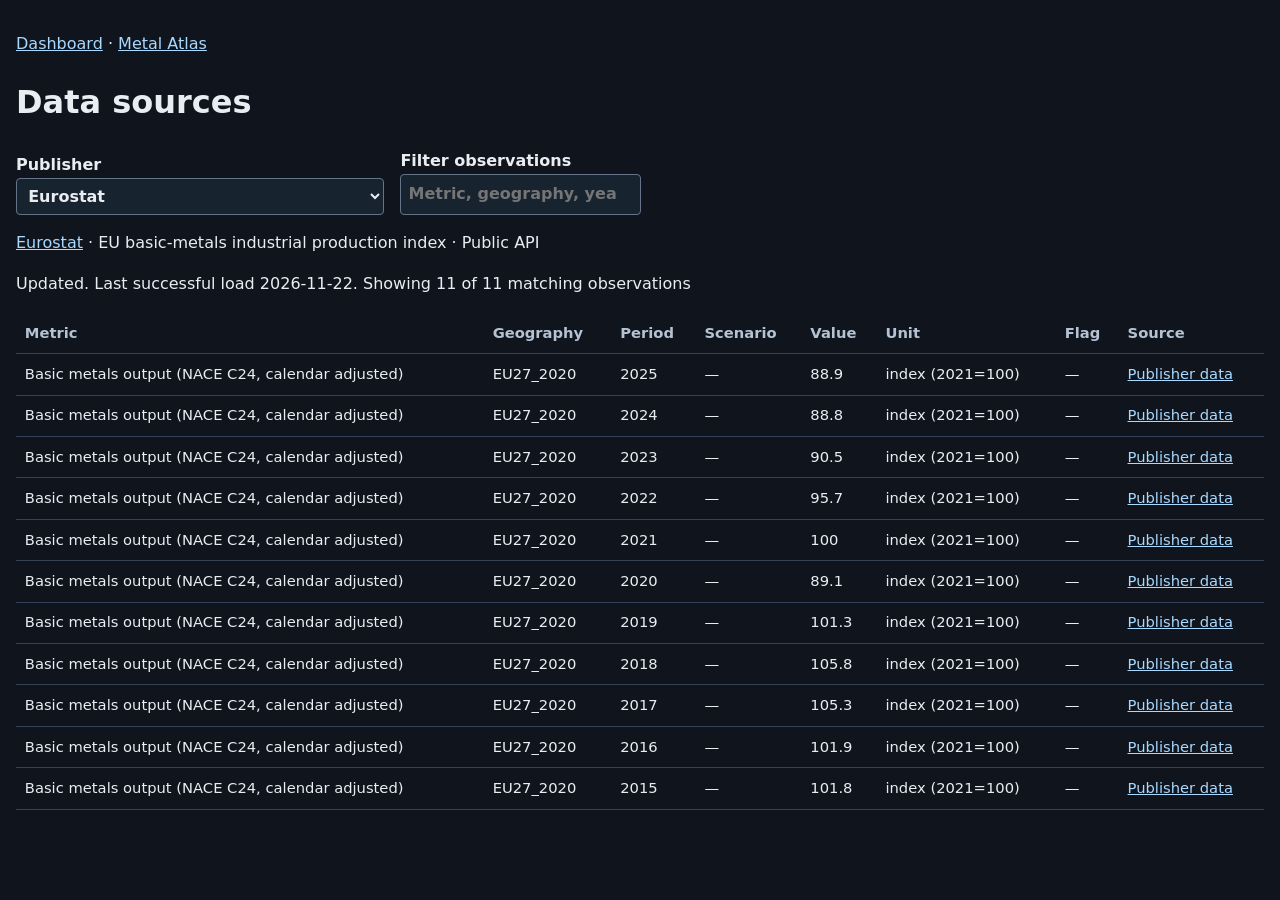
==== data-sources.html @ decb522a "Connect atlas to publisher data feeds and imports" ====
<!doctype html>
<html lang="en">
<head>
<meta charset="utf-8">
<meta name="viewport" content="width=device-width, initial-scale=1">
<title>Data sources | Munvest Metals Strategy</title>
<style>
  :root { color-scheme: dark; font: 16px/1.55 system-ui, sans-serif; background: #10151d; color: #e9edf2; }
  body { max-width: 78rem; margin: auto; padding: 2rem 1rem 4rem; }
  a { color: #a9d9ff; }
  label { display: block; font-weight: 600; }
  select, input, button { font: inherit; color: inherit; background: #182330; border: 1px solid #64758a; padding: .45rem; border-radius: .25rem; max-width: 100%; }
  .filters { display: flex; flex-wrap: wrap; align-items: end; gap: 1rem; }
  .table-wrap { overflow-x: auto; }
  table { border-collapse: collapse; width: 100%; font-size: .92rem; }
  th, td { text-align: left; padding: .55rem; border-bottom: 1px solid #344355; }
  th { color: #b4c2d3; }
</style>
<script src="data-sources.js" defer></script>
</head>
<body>
<nav><a href="index.html">Dashboard</a> · <a href="metal-atlas.html">Metal Atlas</a></nav>
<main>
<h1>Data sources</h1>
<div class="filters">
<label>Publisher<br><select id="provider"></select></label>
<label>Filter observations<br><input id="query" type="search" placeholder="Metric, geography, year or scenario"></label>
</div>
<p id="publisher"></p>
<p id="status" role="status">Loading observations…</p>
<div class="table-wrap">
<table aria-label="Publisher observations" hidden>
<thead><tr><th>Metric</th><th>Geography</th><th>Period</th><th>Scenario</th><th>Value</th><th>Unit</th><th>Flag</th><th>Source</th></tr></thead>
<tbody></tbody>
</table>
</div>
<p><button id="more" hidden>Show more</button></p>
</main>
</body>
</html>
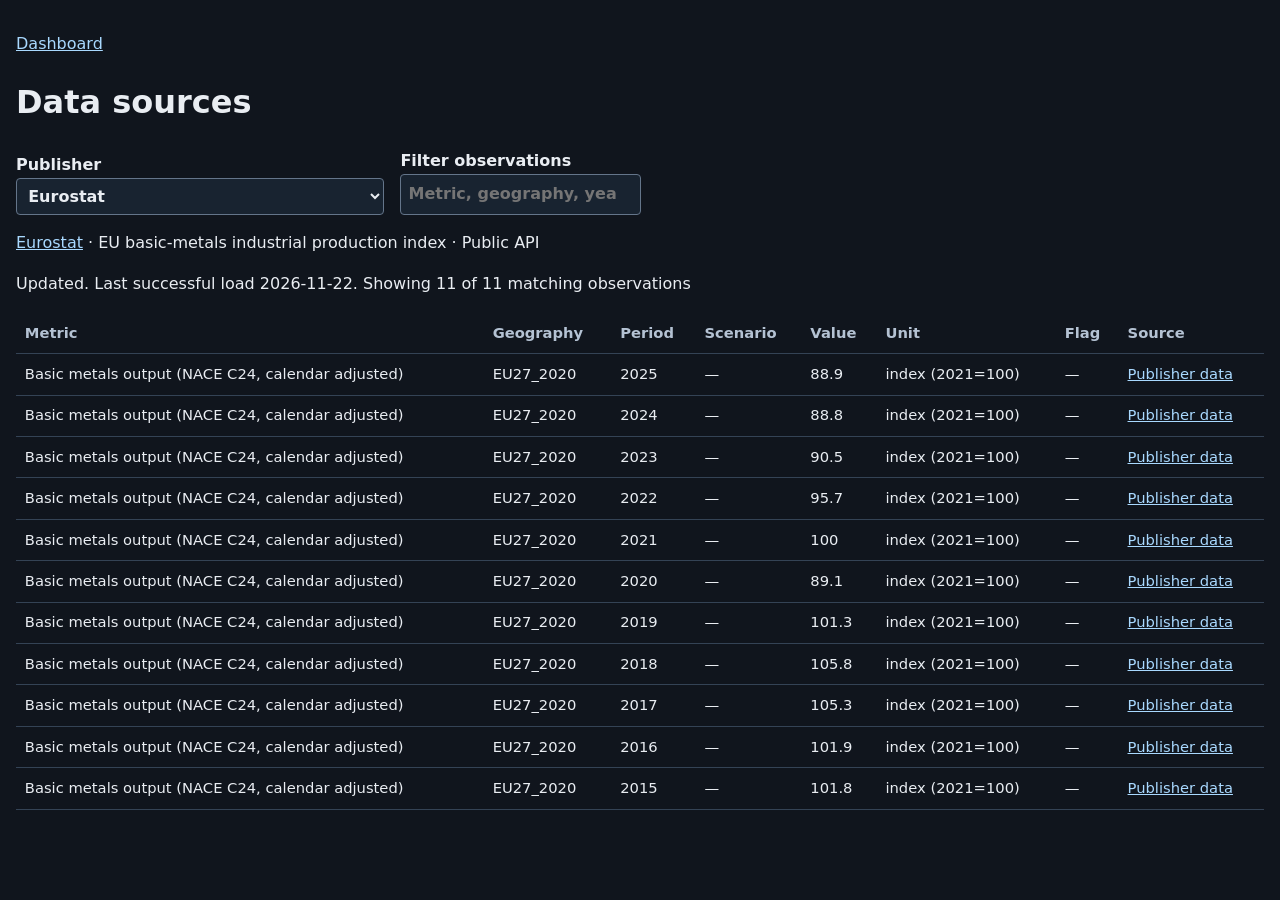
==== commit 4a344978: "Remove standalone Metal Atlas page" ====
--- a/data-sources.html
+++ b/data-sources.html
@@ -19,7 +19,7 @@
 <script src="data-sources.js" defer></script>
 </head>
 <body>
-<nav><a href="index.html">Dashboard</a> · <a href="metal-atlas.html">Metal Atlas</a></nav>
+<nav><a href="index.html">Dashboard</a></nav>
 <main>
 <h1>Data sources</h1>
 <div class="filters">
